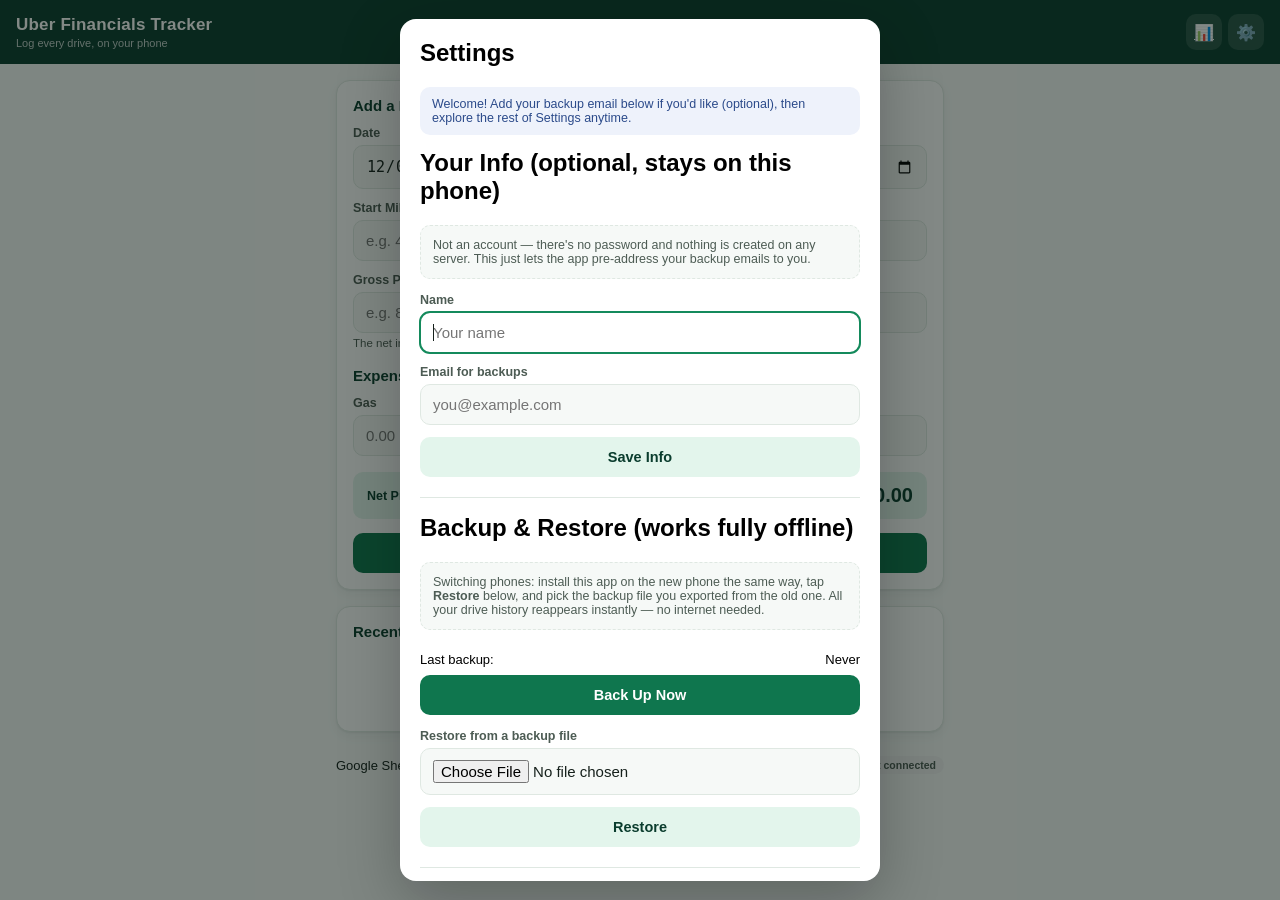
==== uber/index.html @ 4431e2c0 "Fix 404 on jojoranda.com/uber by committing files instead of submodule link The uber/ folder had its" ====
<!DOCTYPE html>
<html lang="en">
<head>
<meta charset="UTF-8">
<meta http-equiv="refresh" content="0; url=./uber.html">
<title>Uber Financials Tracker</title>
</head>
<body>
<p><a href="./uber.html">Continue to Uber Financials Tracker</a></p>
</body>
</html>
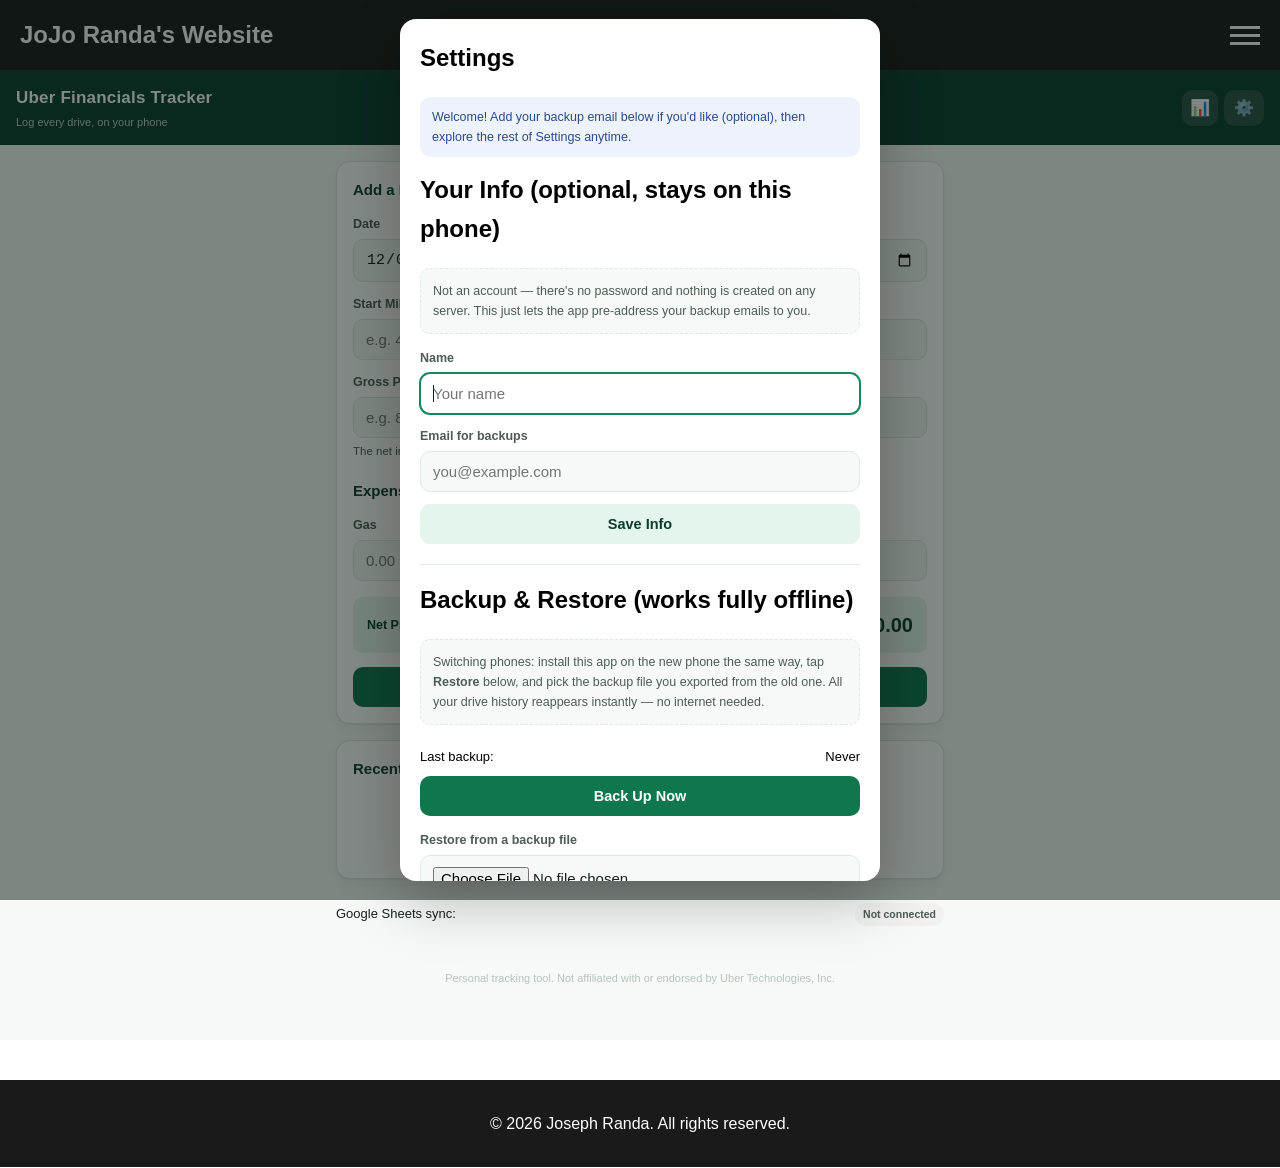
==== commit 3f6d18ba: "Merge Uber tracker into the site as a real page instead of an external link Move the app to a root-l" ====
--- a/uber/index.html
+++ b/uber/index.html
@@ -2,10 +2,10 @@
 <html lang="en">
 <head>
 <meta charset="UTF-8">
-<meta http-equiv="refresh" content="0; url=./uber.html">
+<meta http-equiv="refresh" content="0; url=../uber.html">
 <title>Uber Financials Tracker</title>
 </head>
 <body>
-<p><a href="./uber.html">Continue to Uber Financials Tracker</a></p>
+<p><a href="../uber.html">Continue to Uber Financials Tracker</a></p>
 </body>
 </html>
